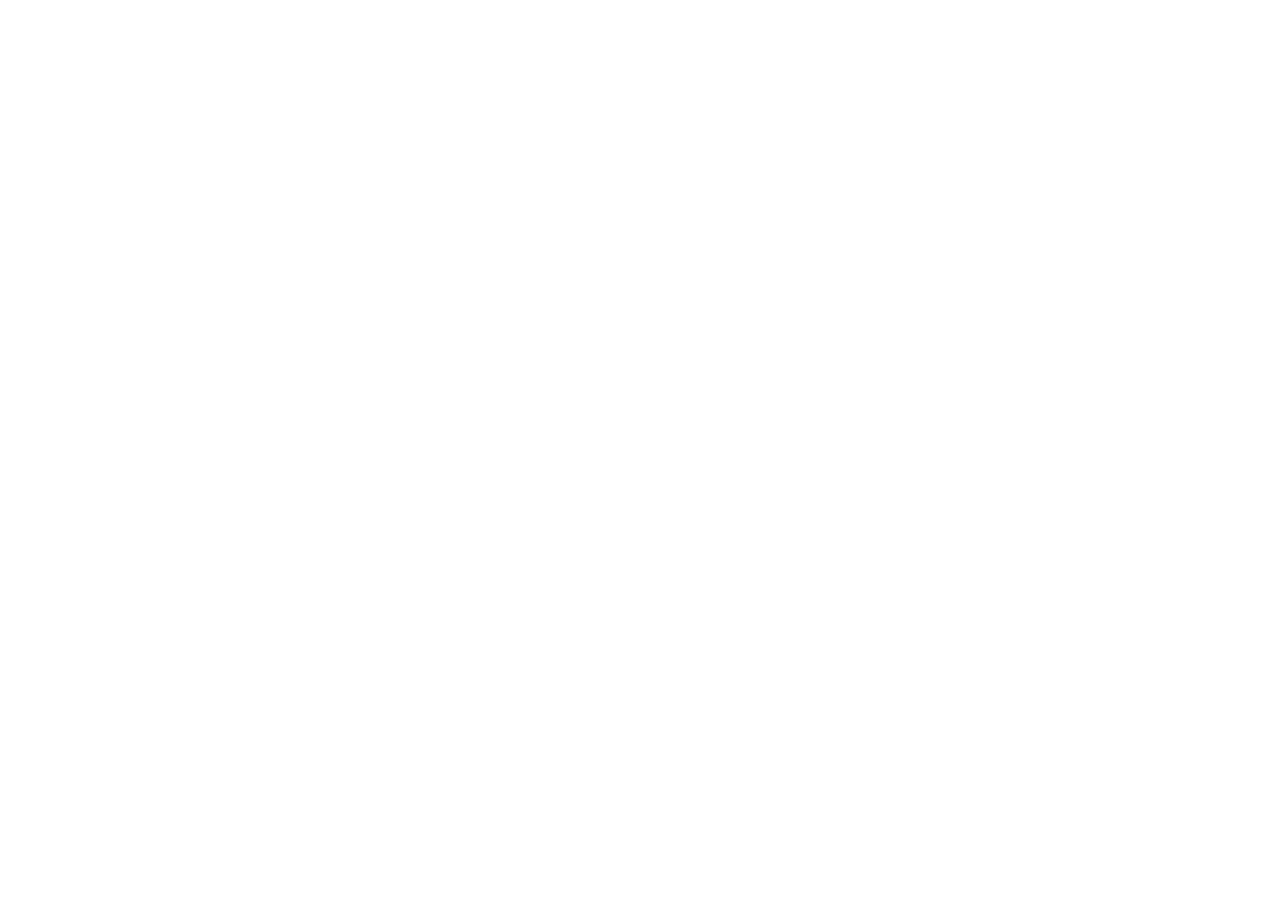
==== 7-01-demo1/index.html @ 260ff469 "add 7-01-demo." ====
<!DOCTYPE html>
<html lang="ja">
<head>
    <meta charset="UTF-8">
    <meta name="viewport" content="width=device-width, initial-scale=1.0">
    <title>私のウェブページ</title>
    <link rel="stylesheet" href="css/style.css">
    <script src="js/script.js" defer></script>
</head>
<body>
    <div id="loading">
        <p>Loading...</p>
        <div id="loading-screen"></div>
    </div>
</body>
</html>
---- 7-01-demo1/css/style.css ----
#loading{
    background-color: var(--light-grey);
    position: fixed;
    inset: 0;
    z-index:9999;
    display: grid;
    place-items: center;
}
#loading-screen{
    background-color: var(--light-green);
    position: fixed;
    inset: 0;
    z-index: 9998;
    translate: 0 100vh;
}
#loading p{
    font-size: 2rem;
    font-family: var(--oswald-font);
}
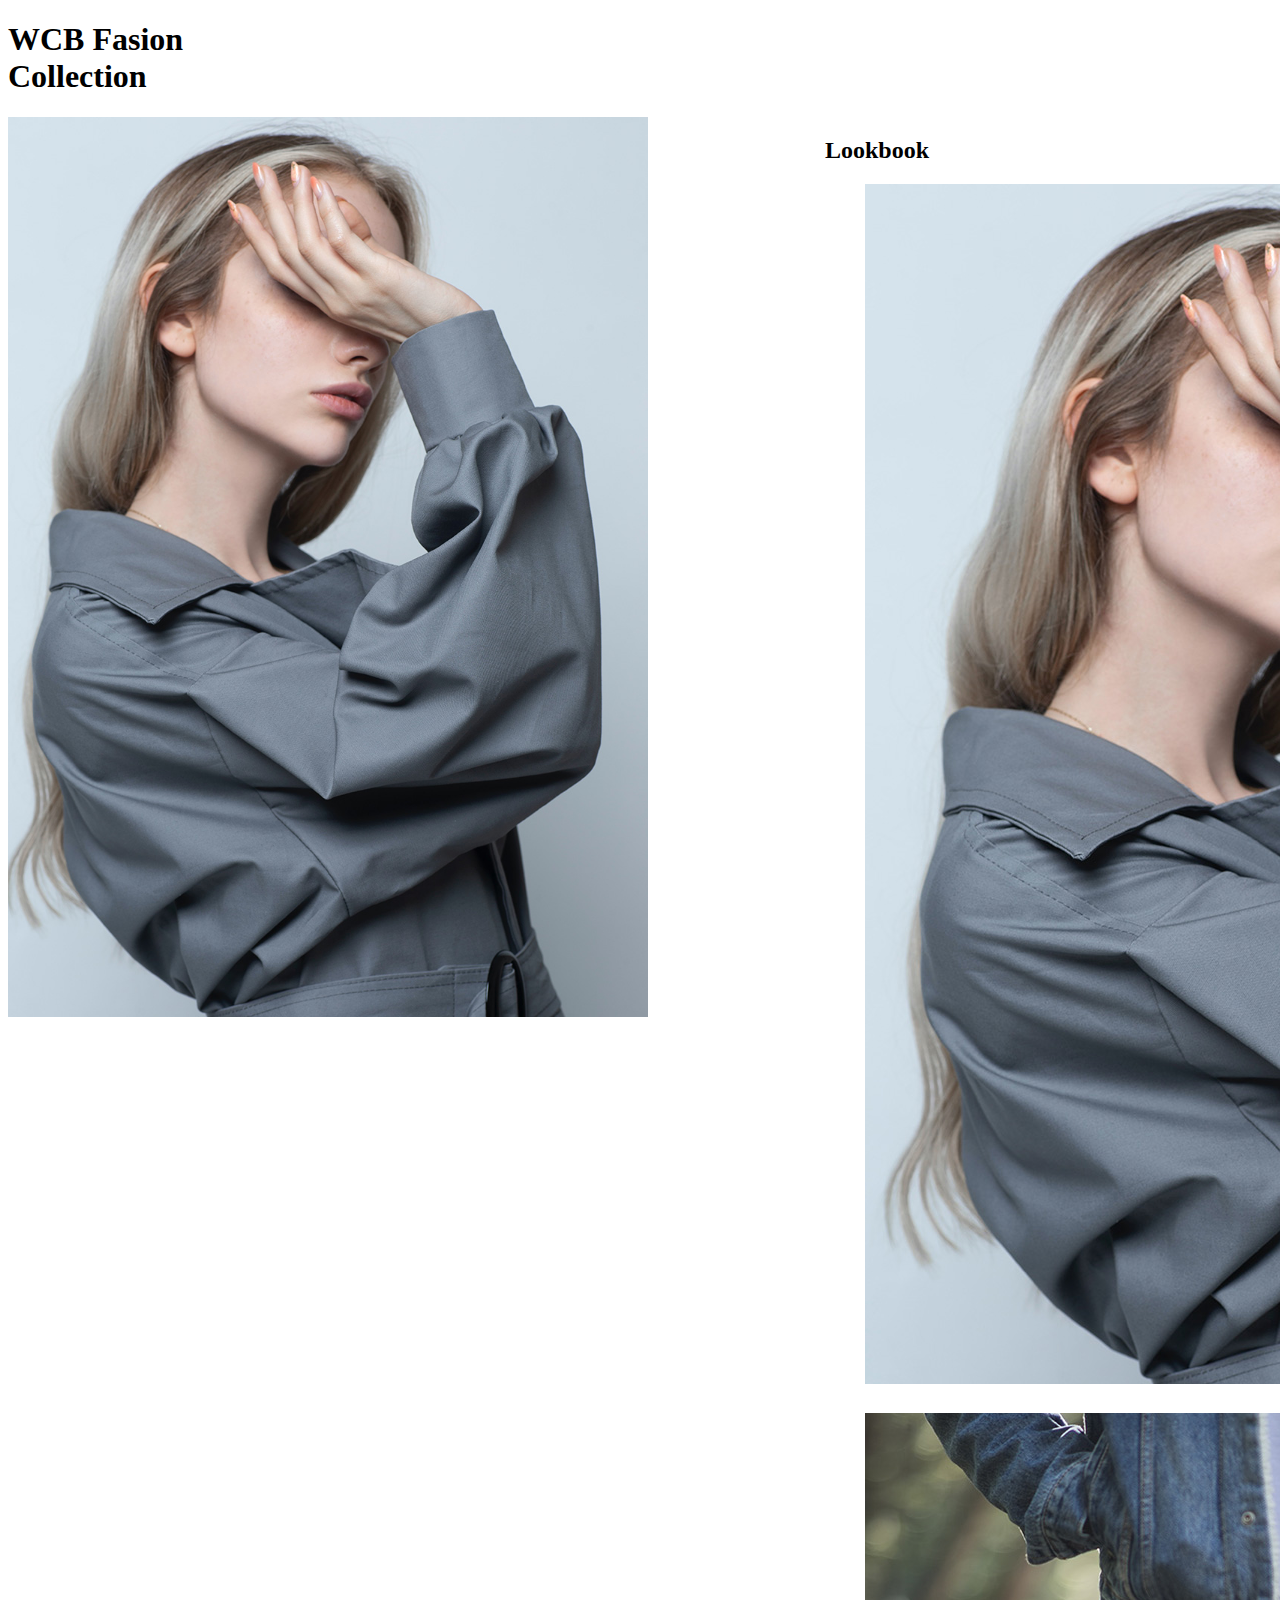
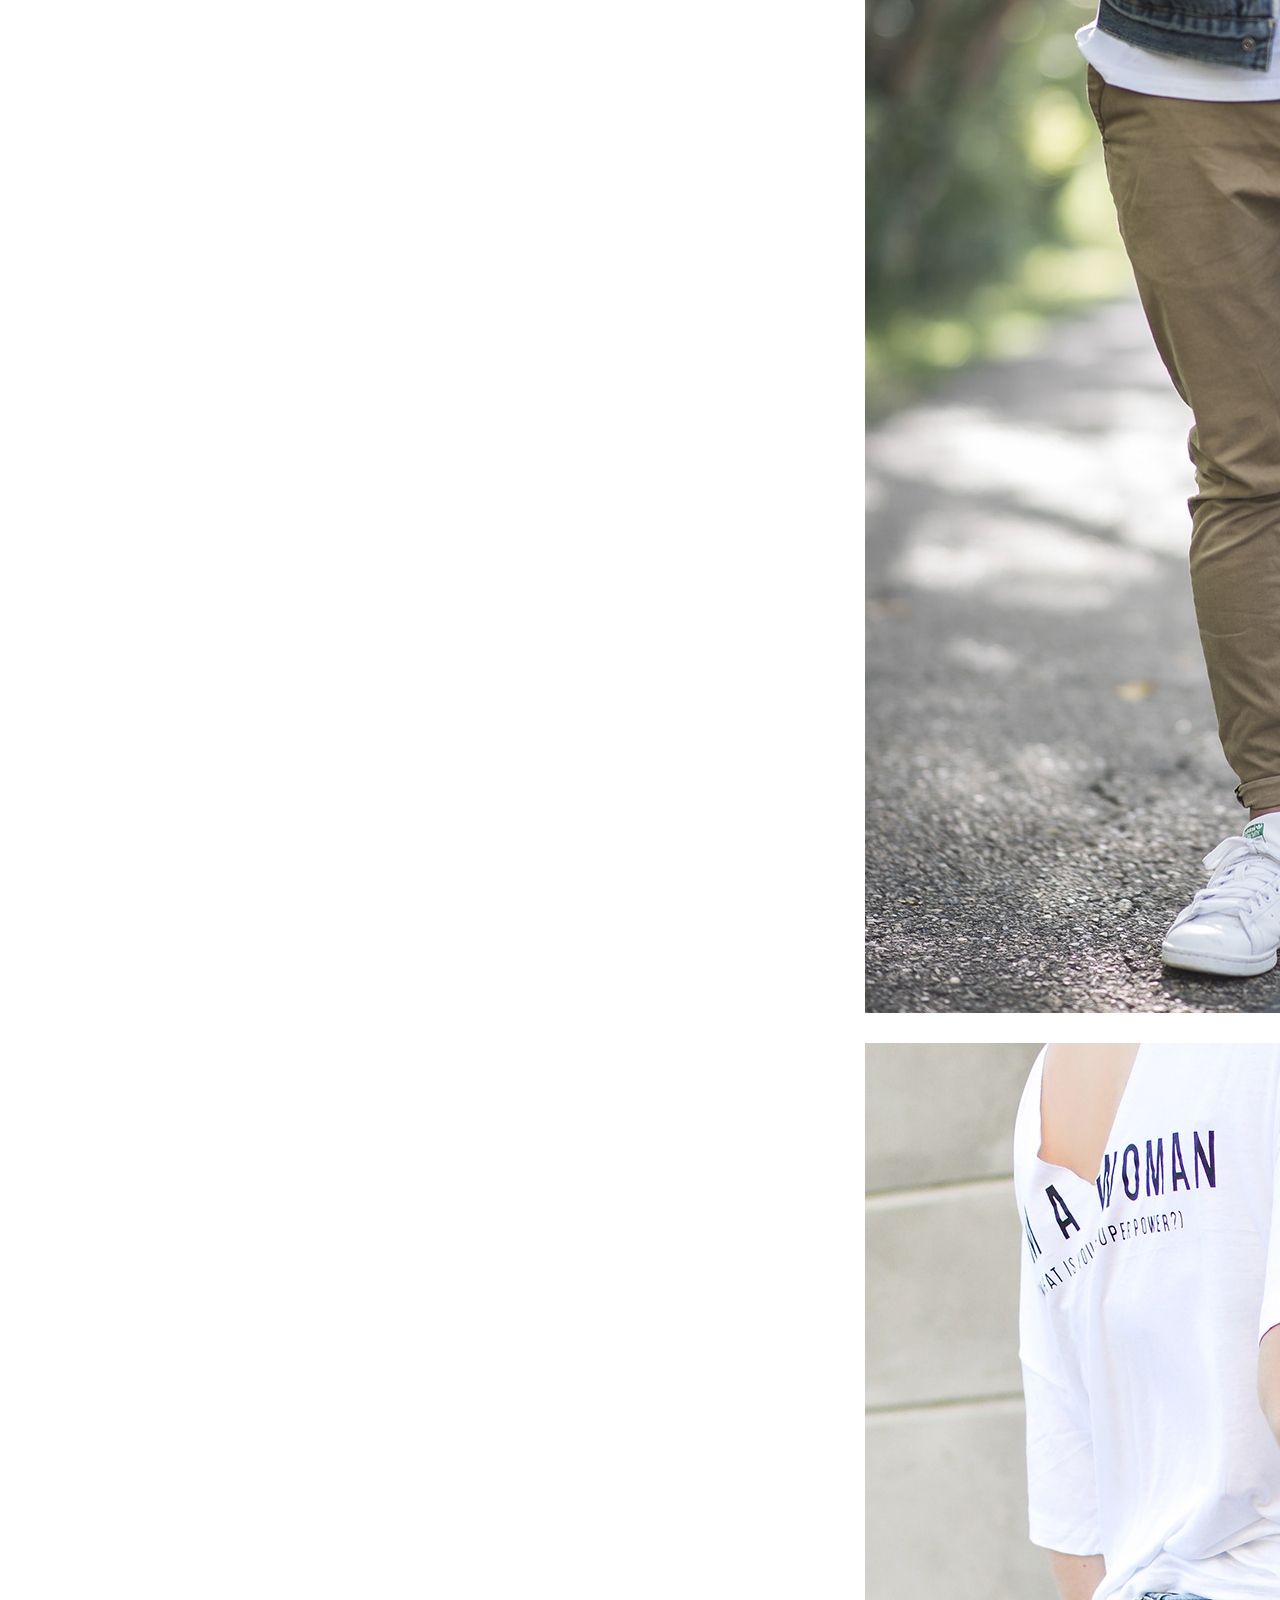
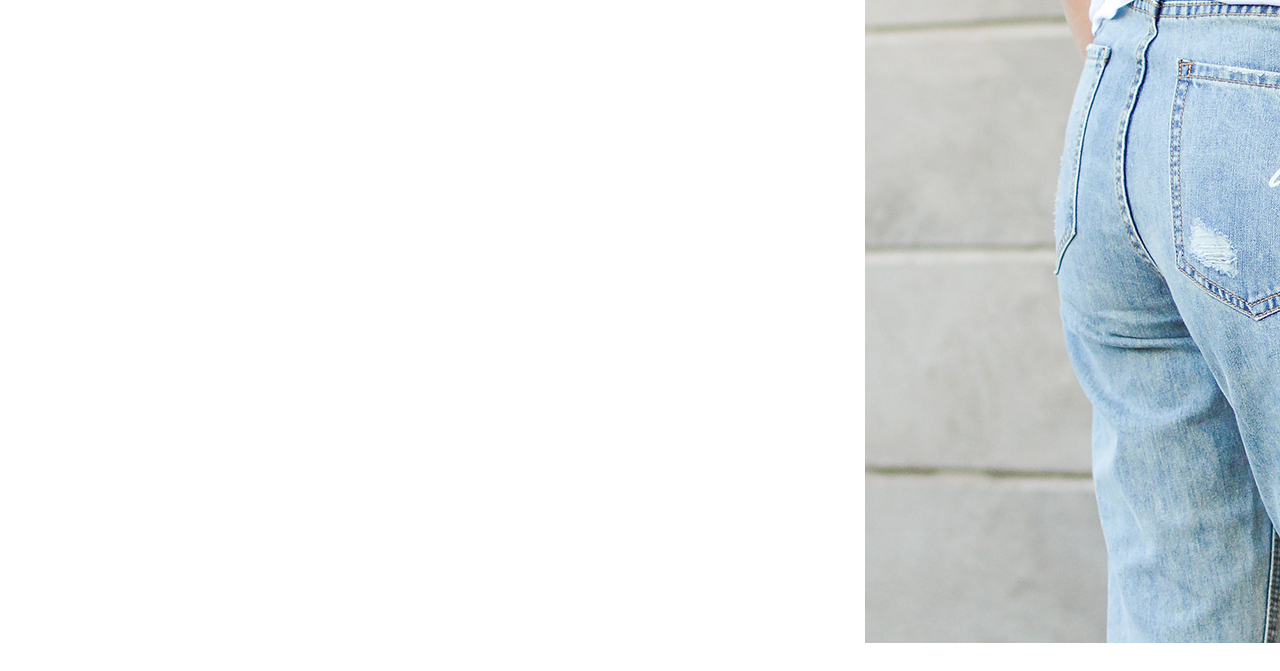
==== commit 8ea48503: "add images." ====
--- a/7-01-demo1/index.html
+++ b/7-01-demo1/index.html
@@ -8,9 +8,34 @@
     <script src="js/script.js" defer></script>
 </head>
 <body>
+    <!-- ローディング画面 -->
     <div id="loading">
         <p>Loading...</p>
         <div id="loading-screen"></div>
     </div>
+
+    <section class="hero">
+        <h1 class="title">WCB Fasion<br>Collection</h1>
+    </section>
+
+    <section class="gallery">
+        <div class="gallery-image">
+            <img src="images/img1.jpg" alt="">            
+        </div>
+        <div class="gallery-content wrapper">
+            <h2 clss="title">Lookbook</h2>
+            <ul class="gallery-thumbnails">
+                <li><img src="images/img1.jpg" alt=""></li>
+                <li><img src="images/img2.jpg" alt=""></li>
+                <li><img src="images/img3.jpg" alt=""></li>
+                <li><img src="images/img4.jpg" alt=""></li>
+                <li><img src="images/img5.jpg" alt=""></li>
+                <li><img src="images/img6.jpg" alt=""></li>
+                <li><img src="images/img7.jpg" alt=""></li>
+                <li><img src="images/img8.jpg" alt=""></li>
+                <li><img src="images/img9.jpg" alt=""></li>
+            </ul>
+        </div>
+    </section>
 </body>
 </html>
--- a/7-01-demo1/css/style.css
+++ b/7-01-demo1/css/style.css
@@ -1,3 +1,9 @@
+.wrapper{
+    max-width: 38rem;
+    margin: auto;
+    padding: 0 1rem;
+}
+
 #loading{
     background-color: var(--light-grey);
     position: fixed;
@@ -16,4 +22,72 @@
 #loading p{
     font-size: 2rem;
     font-family: var(--oswald-font);
+}
+
+/*
+    gallery
+*/
+.gallery{
+    display: flex;
+    flex-direction: column-reverse;
+}
+.gallery-image{
+    width: min(100%, calc(38rem-2rem));
+    margin: auto;
+    position: relative;    
+}
+.gallery-image::after{
+    display: block;
+    content: '';
+    width: calc(100% - 2rem);
+    height: calc(100% - 2.5rem);
+    z-index: 3;
+    border: 3px solid var(--white);
+    top: 1rem;
+    left: 1rem;
+    position: absolute;
+}
+.gallery-image img{
+    aspect-ratio: 3/4;    
+    object-fit: cover;
+    width: 100%;
+}
+.gallery-thumbnails{
+    display: grid;
+    gap: 1rem;
+    grid-template-columns: repeat(5, 1fr);
+    list-style: none;
+    margin: 1rem 0;
+}
+.gallery-thumbnails img{
+    aspect-ratio: 3/4;
+    object-fit: cover;
+    cursor: pointer;
+}
+
+/*
+    desktop size
+*/
+@media(min-width:808px){
+    .gallery{
+        flex-direction: row;
+    }
+    .gallery-image{
+        width: 50vw;
+        margin: 0;
+    }
+    .gallery-image img{
+        height: 100vh;
+    }
+    .gallery-content{
+        width: 30vh;
+    }
+    .gallery-thumbnails{
+        gap: 2vw;
+        grid-template-columns: repeat(3, 1fr);
+    }
+    .gallery-thumbnails img:hover{
+        box-shadow: 0 0 1rem rgba(0,0,0,0.4);
+        transition: .4s;
+    }
 }